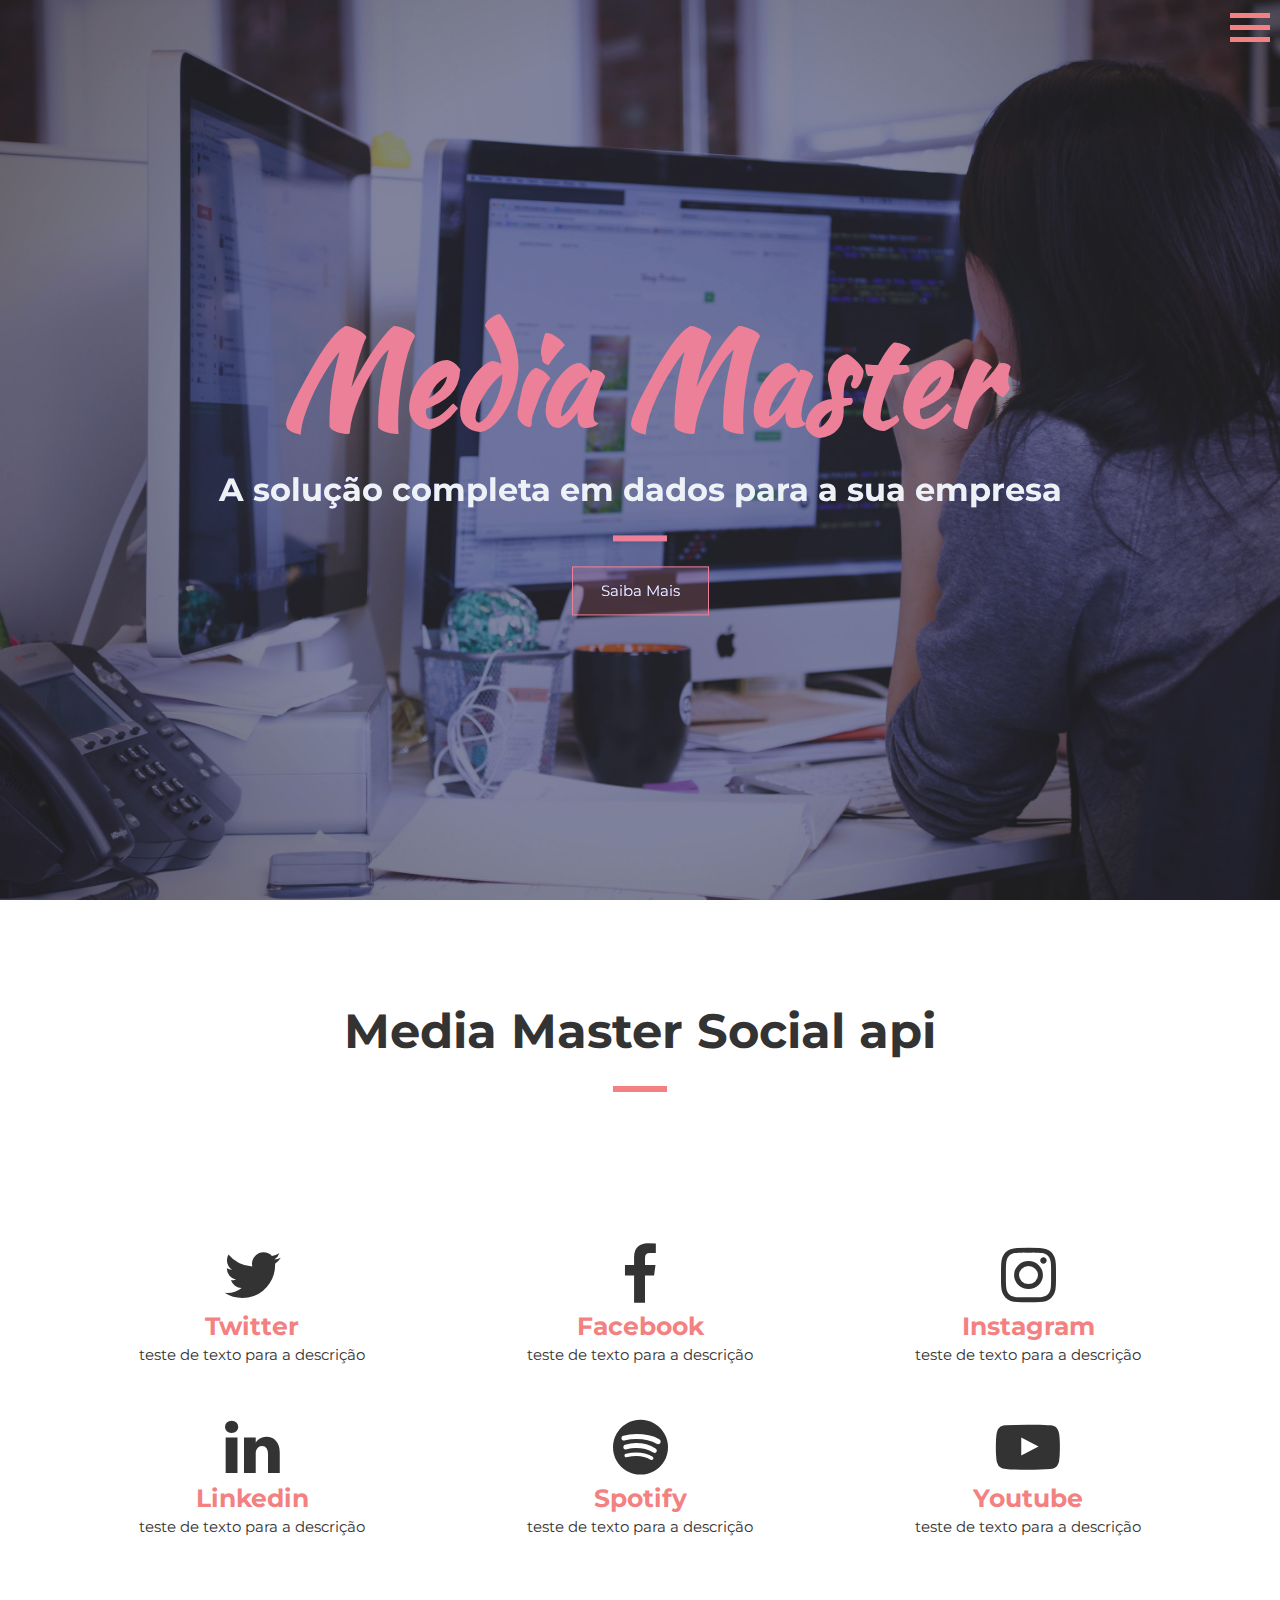
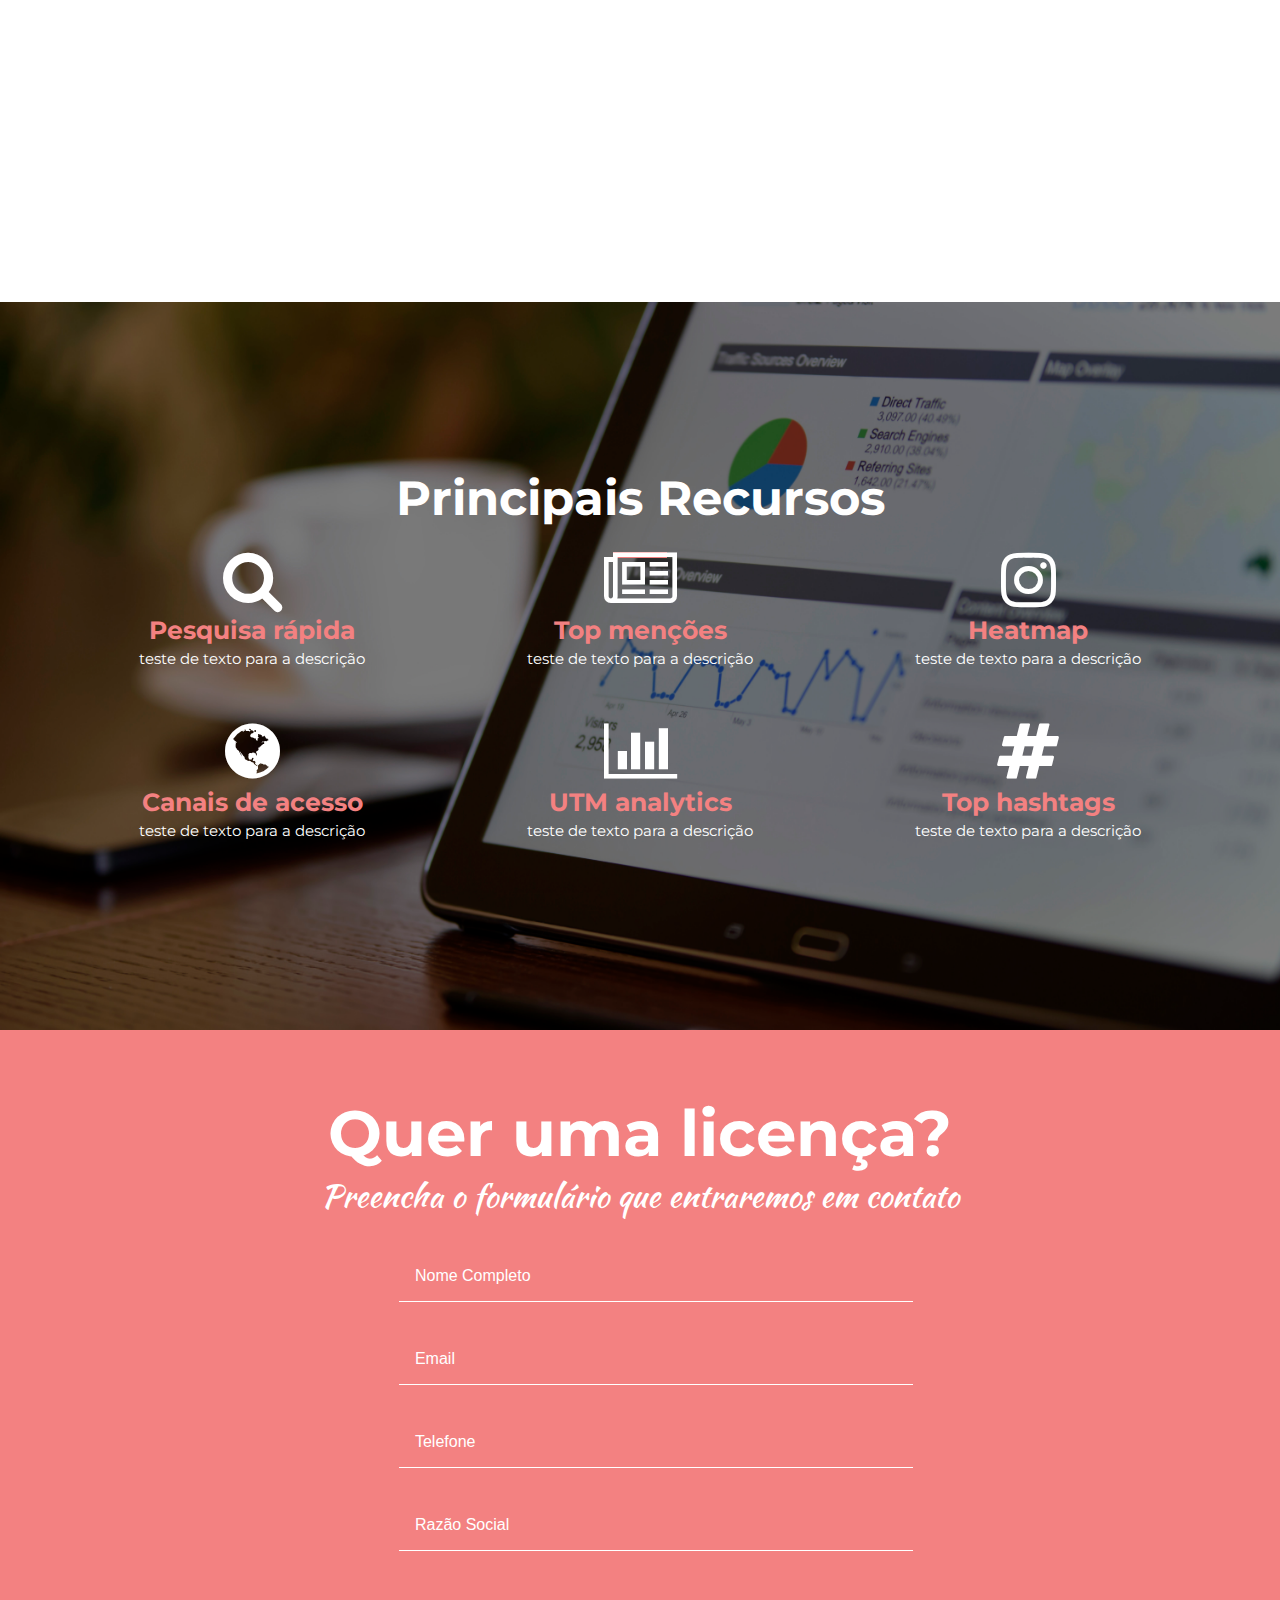
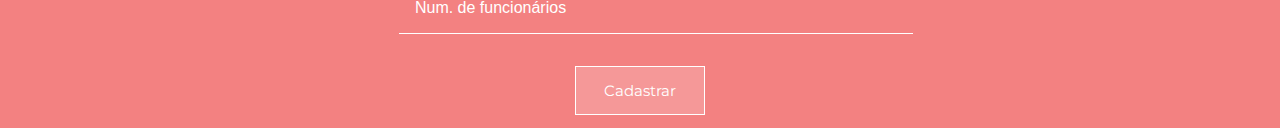
==== site/index.html @ e6040c15 "." ====
<!DOCTYPE html>
<html lang="pt">
<head>
  <meta charset="UTF-8">
  <meta name="viewport" content="width=device-width, initial-scale=1.0">
  <meta charset="utf8">
  <meta charset="utf-8">
  <meta http-equiv="X-UA-Compatible" content="IE=edge">
  <meta name="viewport" content="width=device-width, initial-scale=1, maximum-scale=1, user-scalable=no">
  <title>Dashboard PrograMind</title>
  <meta name="mobile-web-app-capable" content="yes">
  <meta name="apple-mobile-web-app-capable" content="yes">
  <link rel="stylesheet" href="css/imports.css">
  <script src="https://ajax.googleapis.com/ajax/libs/jquery/1.11.0/jquery.min.js"></script>
  <script src="js/parallax.js"></script>
  <script src="js/main.js"></script>

  <title>Media Master API</title>
</head>
<body>

  <div class="loading"></div>
  <div class="overlay">
    <section class="nav-links">
    <a href="#home"><span class="slide-center-out"><span>Home</span></span></span></a>
    <a href="#abt"><span class="slide-center-out"><span>Social api</span></span></a>
    <a href="#feat"><span class="slide-center-out"><span>Recursos</span></span></a>
    <a href="#contact"><span class="slide-center-out"><span>Obtenha uma licença</span></span></a>
    </section>
    <!--<a href="#"><span class="slide-center-out">Test</span></a>
    <a href="#"><span class="slide-center-out">Test</span></a>-->
  </div>
  <div class="navigation">
  	<div class="burger_deluxe">
    	<span class="burger_global top_bun"></span>
    	<span class="burger_global patty"></span>
    	<span class="burger_global bottom_bun"></span>
    </div>
  </div>


  <section id="home" class="header hudson">
    <section class="header-text">
      <h1>Media Master</h1>
      <h2>A solução completa em dados para a sua empresa</h2>
      <hr></hr>
      <a class="desce" href="#abt"><button type="button" class="btn-header">Saiba Mais</button></a>
    </section>
  </section>
  <section id="abt" class="about">
    <h1>Media Master Social api</h1>
    <hr></hr>
    <ul>
      <li>
        <i class="fa fa-4x fa-twitter " aria-hidden="true"></i>
        <p>Twitter </p>
        <small>teste de texto para a descrição</small>
      </li>

      <li>
        <i class="fa fa-4x  fa-facebook" aria-hidden="true"></i>
        <p>Facebook </p>
        <small>teste de texto para a descrição</small>
      </li>

      <li>
        <i class="fa fa-4x  fa-instagram" aria-hidden="true"></i>
        <p>Instagram </p>
        <small>teste de texto para a descrição</small>
      </li>

      <li>
        <i class="fa fa-4x  fa-linkedin" aria-hidden="true"></i>
        <p>Linkedin </p>
        <small>teste de texto para a descrição</small>
      </li>

      <li>
        <i class="fa fa-4x  fa-spotify" aria-hidden="true"></i>
        <p>Spotify </p>
        <small>teste de texto para a descrição</small>
      </li>

      <li>
        <i class="fa fa-4x  fa-youtube-play" aria-hidden="true"></i>
        <p>Youtube </p>
        <small>teste de texto para a descrição</small>
      </li>
    </ul>
  </section>
  <section id="feat" class="features">
    <h1>Principais Recursos</h1>
    <hr></hr>
    <ul>
      <li>
        <i class="fa fa-4x fa-search " aria-hidden="true"></i>
        <p>Pesquisa rápida </p>
        <small>teste de texto para a descrição</small>
      </li>

      <li>
        <i class="fa fa-4x  fa-newspaper-o" aria-hidden="true"></i>
        <p>Top menções </p>
        <small>teste de texto para a descrição</small>
      </li>

      <li>
        <i class="fa fa-4x  fa-instagram" aria-hidden="true"></i>
        <p>Heatmap </p>
        <small>teste de texto para a descrição</small>
      </li>

      <li>
        <i class="fa fa-4x  fa-globe" aria-hidden="true"></i>
        <p>Canais de acesso </p>
        <small>teste de texto para a descrição</small>
      </li>

      <li>
        <i class="fa fa-4x  fa-bar-chart" aria-hidden="true"></i>
        <p>UTM analytics </p>
        <small>teste de texto para a descrição</small>
      </li>

      <li>
        <i class="fa fa-4x fa-hashtag" aria-hidden="true"></i>
        <p>Top hashtags </p>
        <small>teste de texto para a descrição</small>
      </li>
    </ul>

  </section>
  <section id="contact" class="demo">
    <h1>Quer uma licença? </h1>
    <small>Preencha o formulário que entraremos em contato</small>
    <form class="form-contato">
       <div class="styled-input">
         <input type="text" required />
         <label>Nome Completo</label>
         <span></span>
       </div>

       <div class="styled-input">
         <input type="text" name="Nome" required />
         <label>Email</label>
         <span></span>
       </div>

       <div class="styled-input">
         <input type="tel" name="Telefone" required />
         <label>Telefone</label>
         <span></span>
       </div>


       <div class="styled-input">
         <input type="text" name="Razão Social" required />
         <label>Razão Social</label>
         <span></span>
       </div>

       <div class="styled-input">
         <input type="text" name="Razão Social" required />
         <label>Num. de funcionários</label>
         <span></span>
       </div>

       <button id="cadastra" type="submit">Cadastrar</button>

     </form>
  </section>

<script>
$('a[href*=#]').click(function(event){
    $('html, body').animate({
        scrollTop: $( $.attr(this, 'href') ).offset().top
    }, 1000);
    event.preventDefault();
});
</script>
</body>
</html>
---- site/css/imports.css ----
@import url("main.css");
@import url("media.css");
@import url("https://maxcdn.bootstrapcdn.com/font-awesome/4.6.3/css/font-awesome.min.css") ;
@import url("typography.css");
@import url("cssgram.min.css");




/*fonts*/
@import url("https://fonts.googleapis.com/css?family=Kaushan+Script");
@import url("https://fonts.googleapis.com/css?family=Montserrat:400,700");
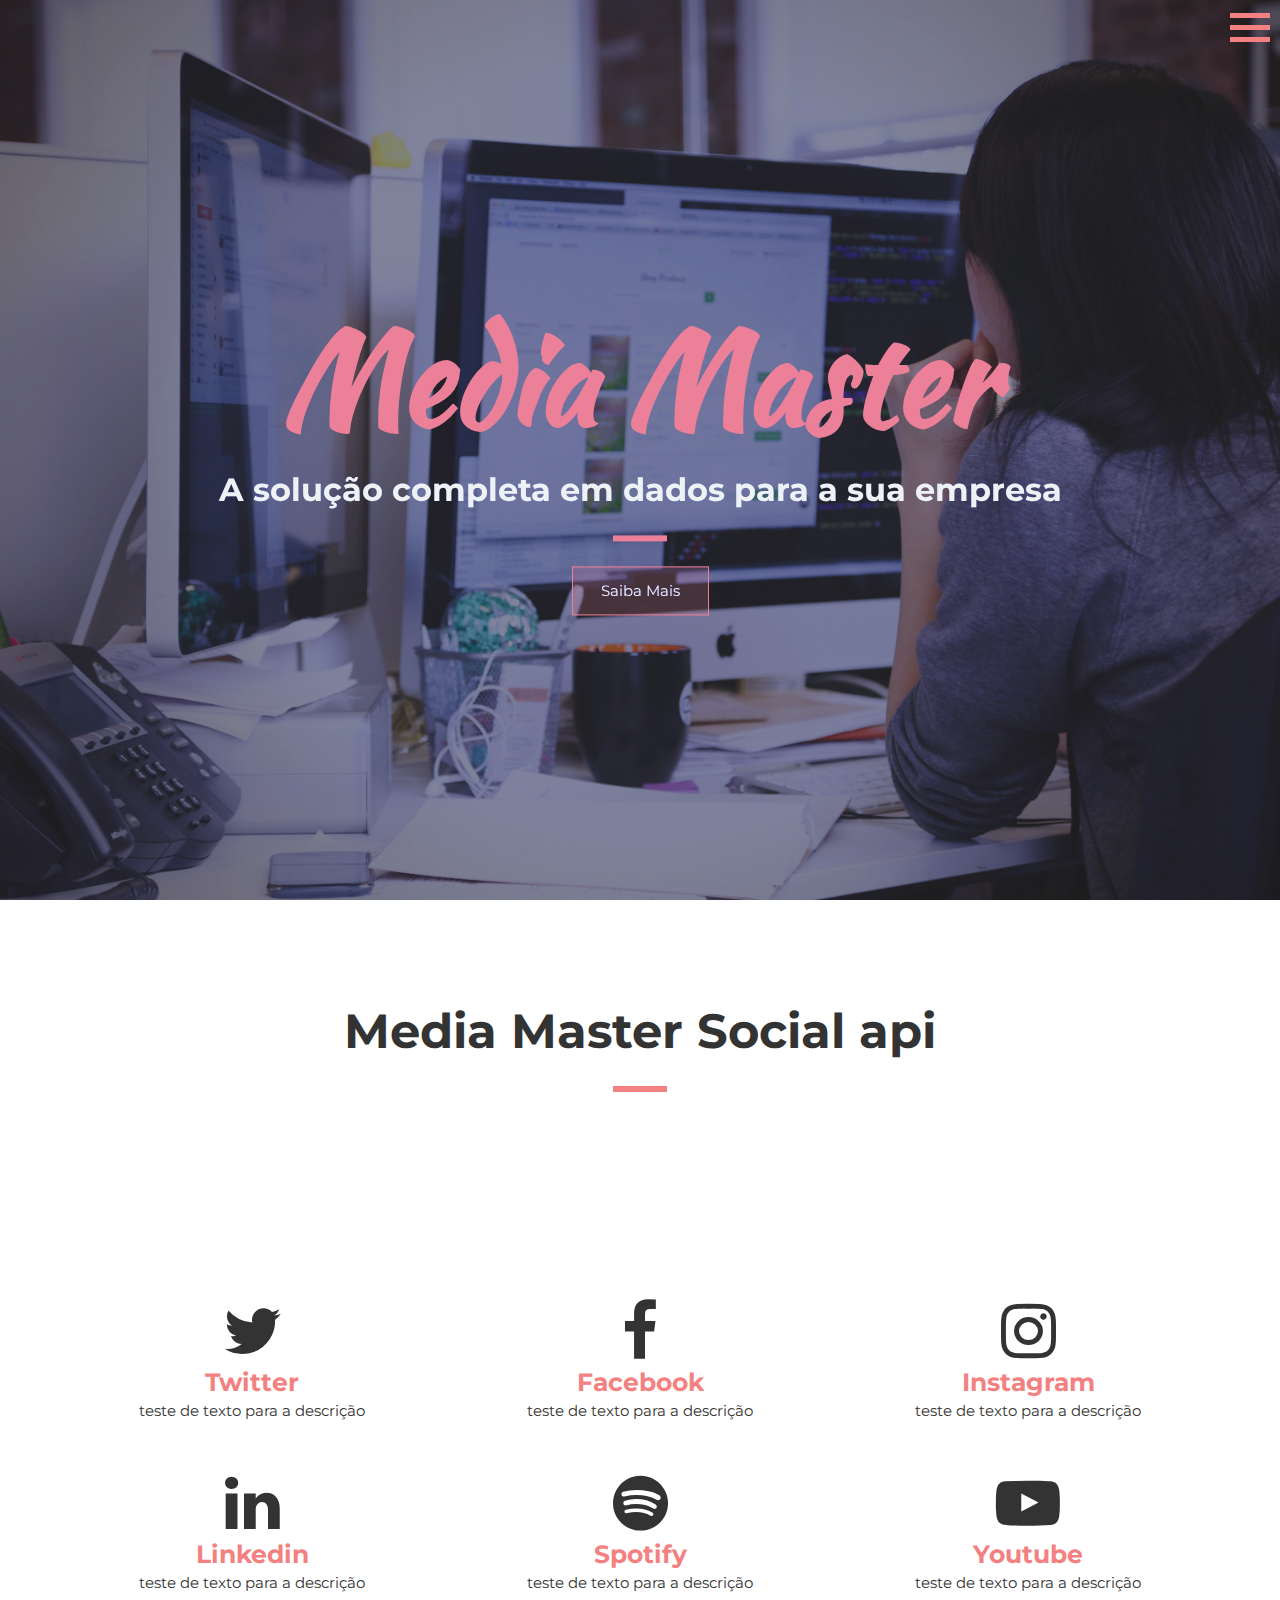
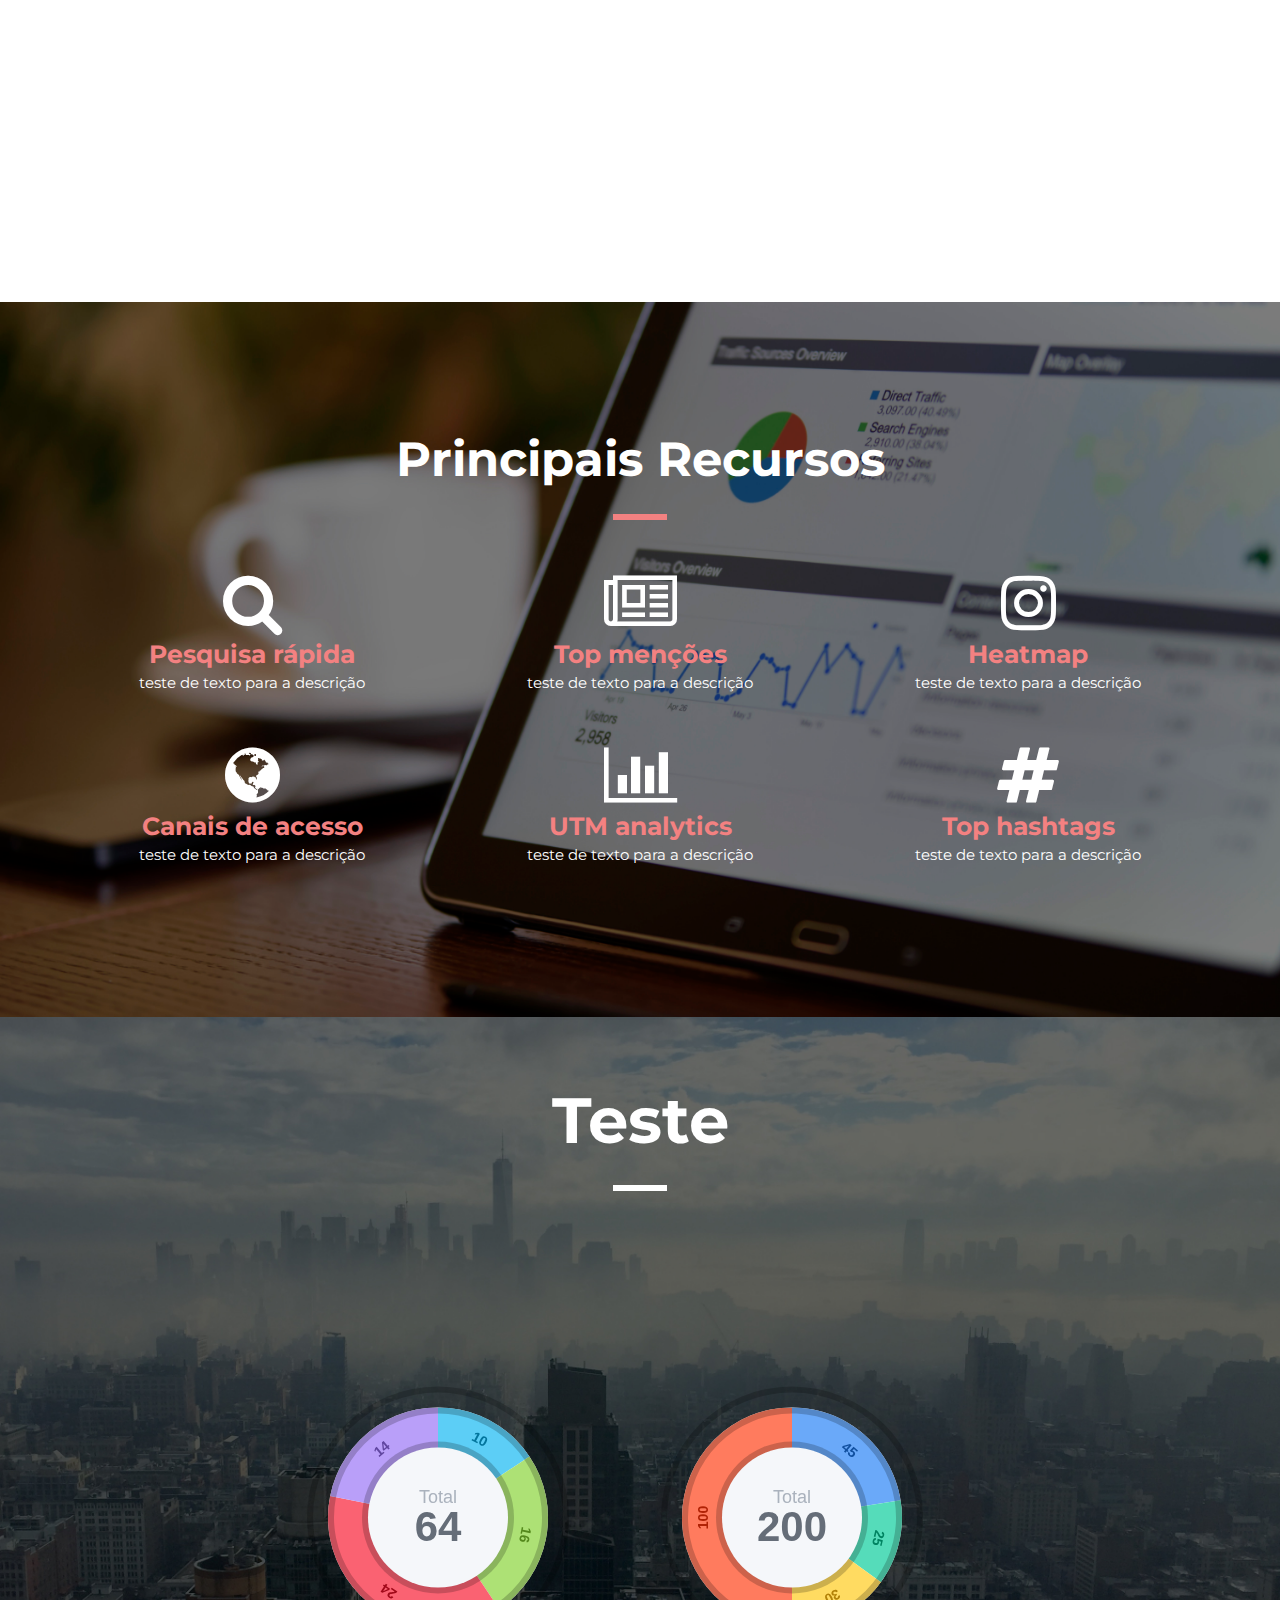
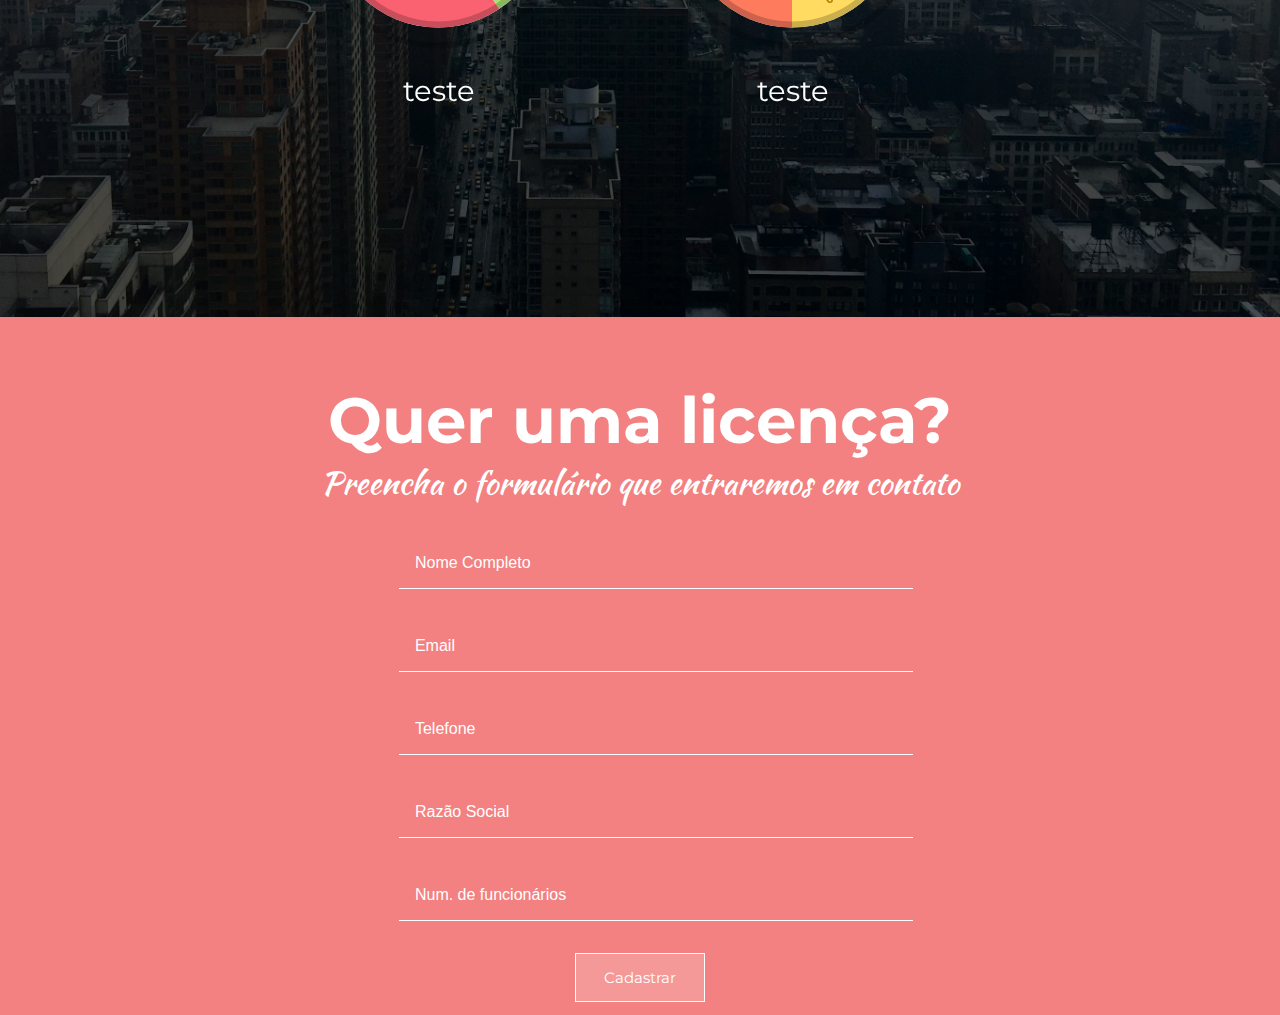
==== commit 2c6c41b3: "." ====
--- a/site/index.html
+++ b/site/index.html
@@ -12,8 +12,13 @@
   <meta name="apple-mobile-web-app-capable" content="yes">
   <link rel="stylesheet" href="css/imports.css">
   <script src="https://ajax.googleapis.com/ajax/libs/jquery/1.11.0/jquery.min.js"></script>
+  <script src="http://lab.westilian.com/westilo-admin/full-width-fluid-layout/js/lib/chart/flot/jquery.flot.min.js"></script>
+  <script src="http://lab.westilian.com/westilo-admin/full-width-fluid-layout/js/lib/chart/flot/jquery.flot.resize.min.js"></script>
+  <script src="http://lab.westilian.com/westilo-admin/full-width-fluid-layout/js/lib/chart/flot/jquery.flot.spline.js"></script>
+  <script src="http://lab.westilian.com/westilo-admin/full-width-fluid-layout/js/lib/chart/flot/jquery.flot.tooltip.min.js"></script>
   <script src="js/parallax.js"></script>
   <script src="js/main.js"></script>
+  <script src="js/owl.carousel.js"></script>
 
   <title>Media Master API</title>
 </head>
@@ -22,19 +27,19 @@
   <div class="loading"></div>
   <div class="overlay">
     <section class="nav-links">
-    <a href="#home"><span class="slide-center-out"><span>Home</span></span></span></a>
-    <a href="#abt"><span class="slide-center-out"><span>Social api</span></span></a>
-    <a href="#feat"><span class="slide-center-out"><span>Recursos</span></span></a>
-    <a href="#contact"><span class="slide-center-out"><span>Obtenha uma licença</span></span></a>
+      <a href="#home"><span class="slide-center-out"><span>Home</span></span></span></a>
+      <a href="#abt"><span class="slide-center-out"><span>Social api</span></span></a>
+      <a href="#feat"><span class="slide-center-out"><span>Recursos</span></span></a>
+      <a href="#contact"><span class="slide-center-out"><span>Obtenha uma licença</span></span></a>
     </section>
     <!--<a href="#"><span class="slide-center-out">Test</span></a>
     <a href="#"><span class="slide-center-out">Test</span></a>-->
   </div>
   <div class="navigation">
-  	<div class="burger_deluxe">
-    	<span class="burger_global top_bun"></span>
-    	<span class="burger_global patty"></span>
-    	<span class="burger_global bottom_bun"></span>
+    <div class="burger_deluxe">
+      <span class="burger_global top_bun"></span>
+      <span class="burger_global patty"></span>
+      <span class="burger_global bottom_bun"></span>
     </div>
   </div>
 
@@ -130,52 +135,109 @@
     </ul>
 
   </section>
-  <section id="contact" class="demo">
-    <h1>Quer uma licença? </h1>
-    <small>Preencha o formulário que entraremos em contato</small>
-    <form class="form-contato">
-       <div class="styled-input">
-         <input type="text" required />
-         <label>Nome Completo</label>
-         <span></span>
-       </div>
-
-       <div class="styled-input">
-         <input type="text" name="Nome" required />
-         <label>Email</label>
-         <span></span>
-       </div>
-
-       <div class="styled-input">
-         <input type="tel" name="Telefone" required />
-         <label>Telefone</label>
-         <span></span>
-       </div>
-
-
-       <div class="styled-input">
-         <input type="text" name="Razão Social" required />
-         <label>Razão Social</label>
-         <span></span>
-       </div>
-
-       <div class="styled-input">
-         <input type="text" name="Razão Social" required />
-         <label>Num. de funcionários</label>
-         <span></span>
-       </div>
-
-       <button id="cadastra" type="submit">Cadastrar</button>
-
-     </form>
-  </section>
+
+
+  <section class="example">
+
+
+    <div id="owl-demo" class="owl-carousel owl-theme">
+
+      <div class="item img teste01">
+        <h1>Teste</h1>
+        <hr></hr>
+        <section class="row">
+          <div class="column">
+            <div class="donut-chart" data-donut-chart="1"></div>
+            <p class="desc-graph">teste</p>
+          </div>
+          <div class="column">
+            <div class="donut-chart" data-donut-chart="2"></div>
+            <p class="desc-graph">teste</p>
+          </div>
+        </section>
+      </div>
+
+      <div class="item img teste02">
+        <div class="box">
+          <header><h2>Responsive Flot</h2>
+            <hr></hr>
+          </header>
+          <div id="spline-chart"></div>
+        </div>
+      </div>
+
+
+
+
+    <div class="item img teste03">
+      <h1>Teste</h1>
+      <hr></hr>
+      <ul class="graphs stats-container centered biggie">
+        <li class="animated" data-provide="circular" data-fill-color="#f38181" data-percent="true" data-initial-value="95" data-max-value="100" data-label="Graduate Assistant" data-title="Teste" data-dates="Atualizado há 10 minutos" style="width: 272px; height: 272px;"></li>
+      </ul>
+
+    </div>
+
+  </div>
+    </div>
+</section>
+
+
+
+
+
+
+
+
+
+
+<section id="contact" class="demo">
+  <h1>Quer uma licença? </h1>
+  <small>Preencha o formulário que entraremos em contato</small>
+  <form class="form-contato">
+    <div class="styled-input">
+      <input type="text" required />
+      <label>Nome Completo</label>
+      <span></span>
+    </div>
+
+    <div class="styled-input">
+      <input type="text" name="Nome" required />
+      <label>Email</label>
+      <span></span>
+    </div>
+
+    <div class="styled-input">
+      <input type="tel" name="Telefone" required />
+      <label>Telefone</label>
+      <span></span>
+    </div>
+
+
+    <div class="styled-input">
+      <input type="text" name="Razão Social" required />
+      <label>Razão Social</label>
+      <span></span>
+    </div>
+
+    <div class="styled-input">
+      <input type="text" name="Razão Social" required />
+      <label>Num. de funcionários</label>
+      <span></span>
+    </div>
+
+    <button id="cadastra" type="submit">Cadastrar</button>
+
+  </form>
+</section>
+
 
 <script>
 $('a[href*=#]').click(function(event){
-    $('html, body').animate({
-        scrollTop: $( $.attr(this, 'href') ).offset().top
-    }, 1000);
-    event.preventDefault();
+  $('html, body').animate({
+    scrollTop: $( $.attr(this, 'href') ).offset().top
+  }, 1000);
+  event.preventDefault();
 });
 </script>
 </body>
--- a/site/css/imports.css
+++ b/site/css/imports.css
@@ -3,6 +3,8 @@
 @import url("https://maxcdn.bootstrapcdn.com/font-awesome/4.6.3/css/font-awesome.min.css") ;
 @import url("typography.css");
 @import url("cssgram.min.css");
+@import url("owl.theme.css");
+@import url("owl.carousel.css");
 
 
 
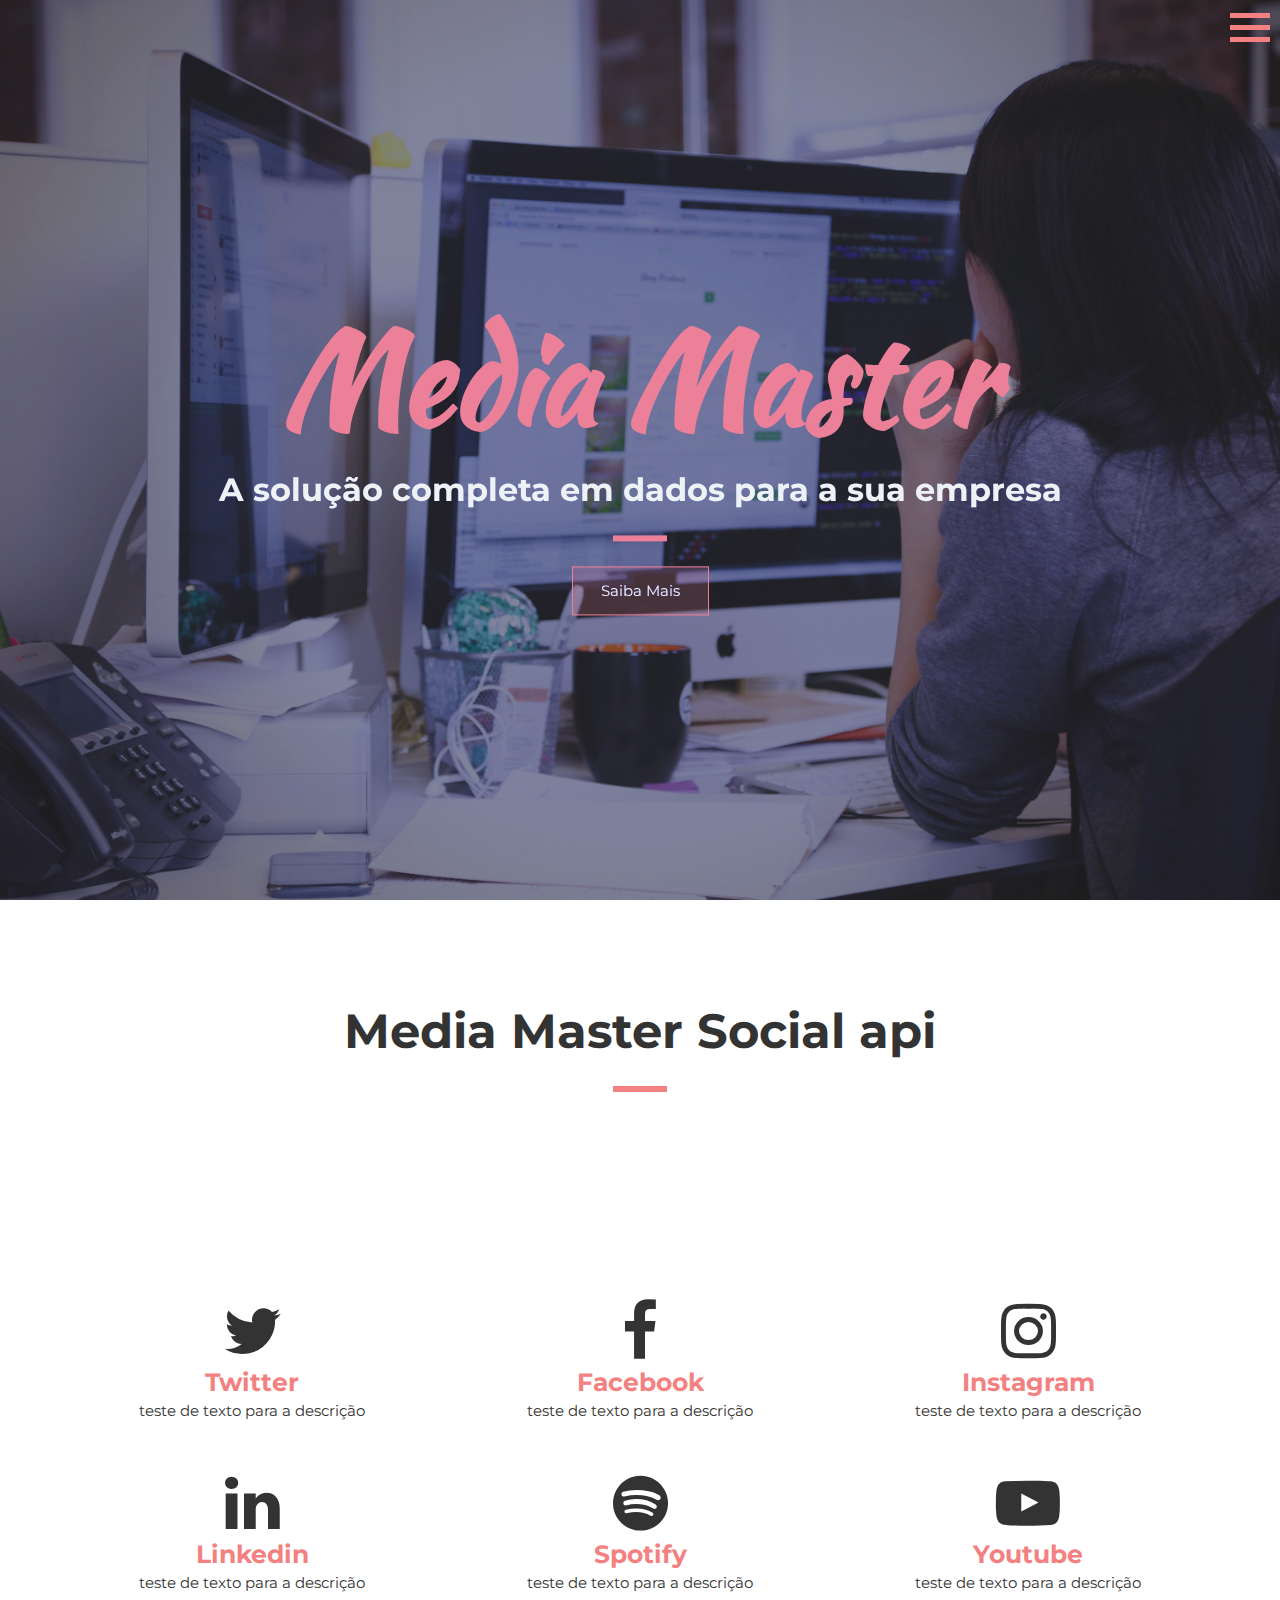
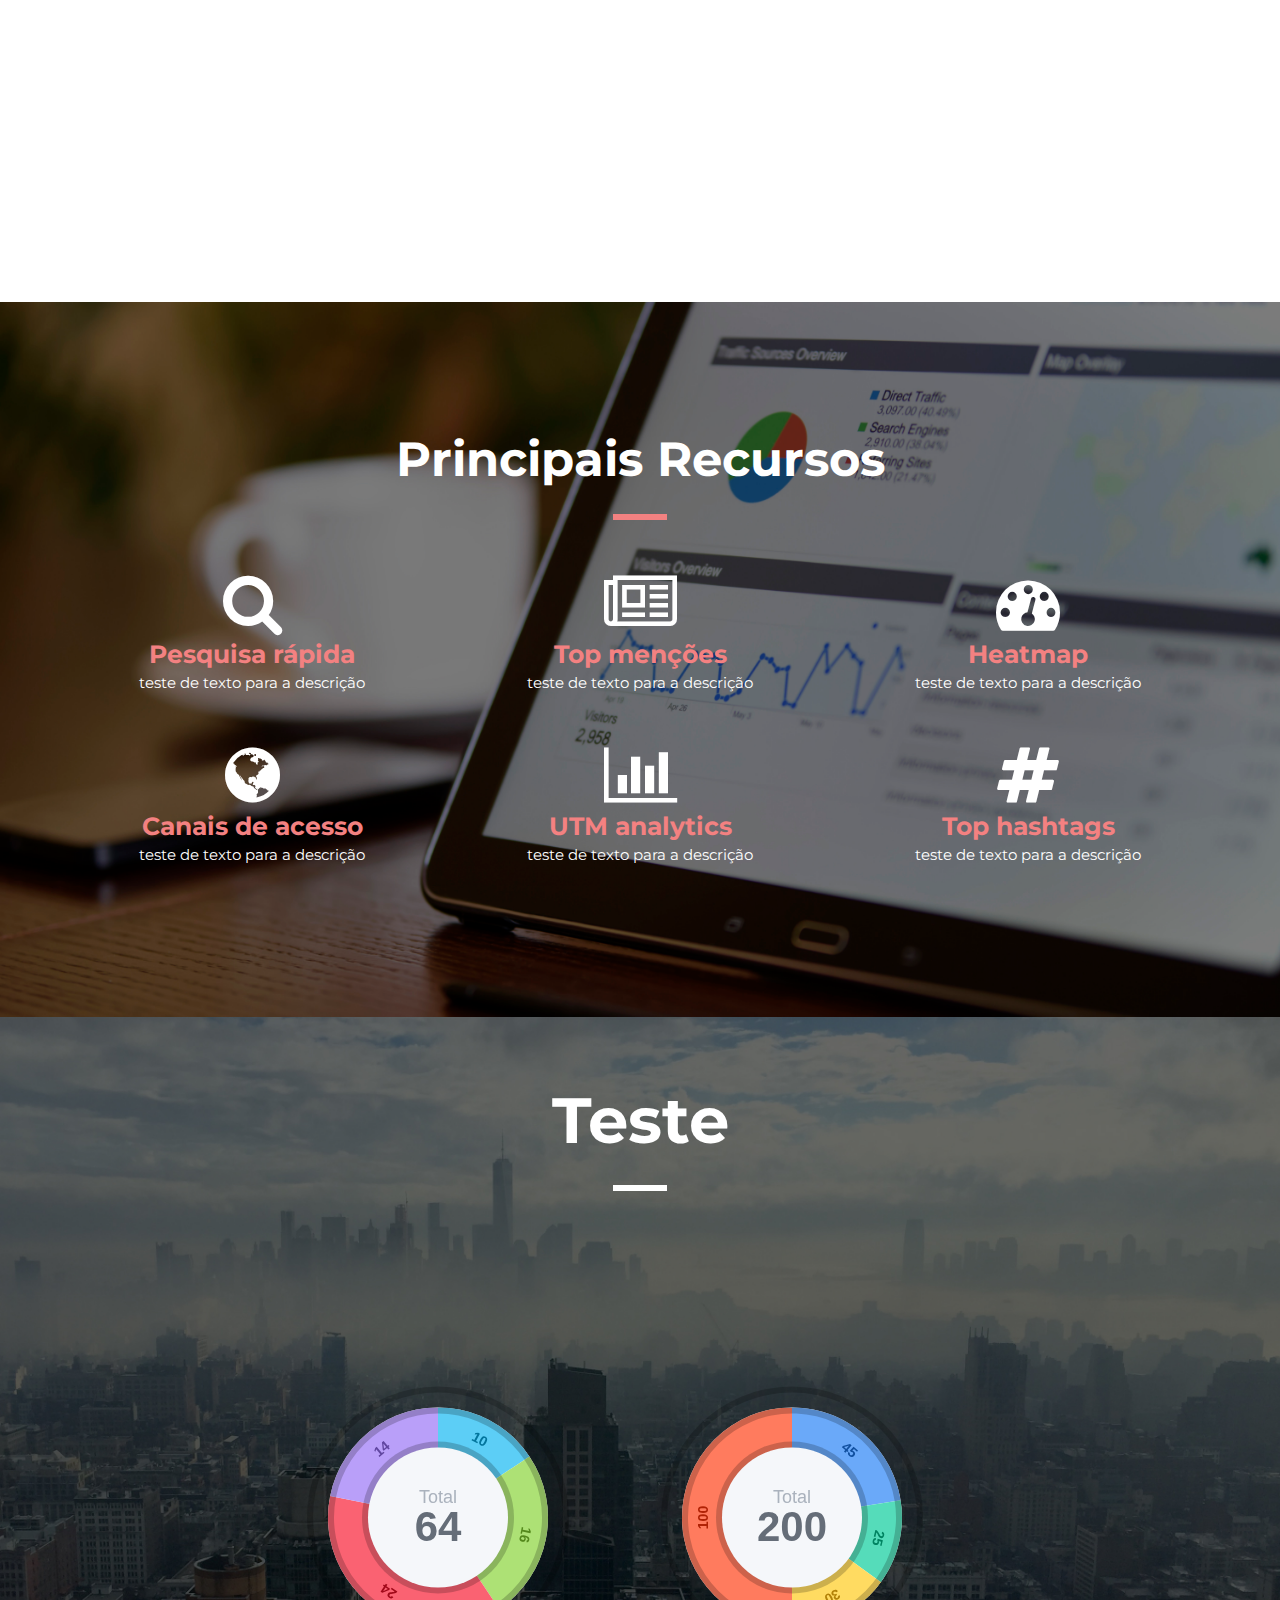
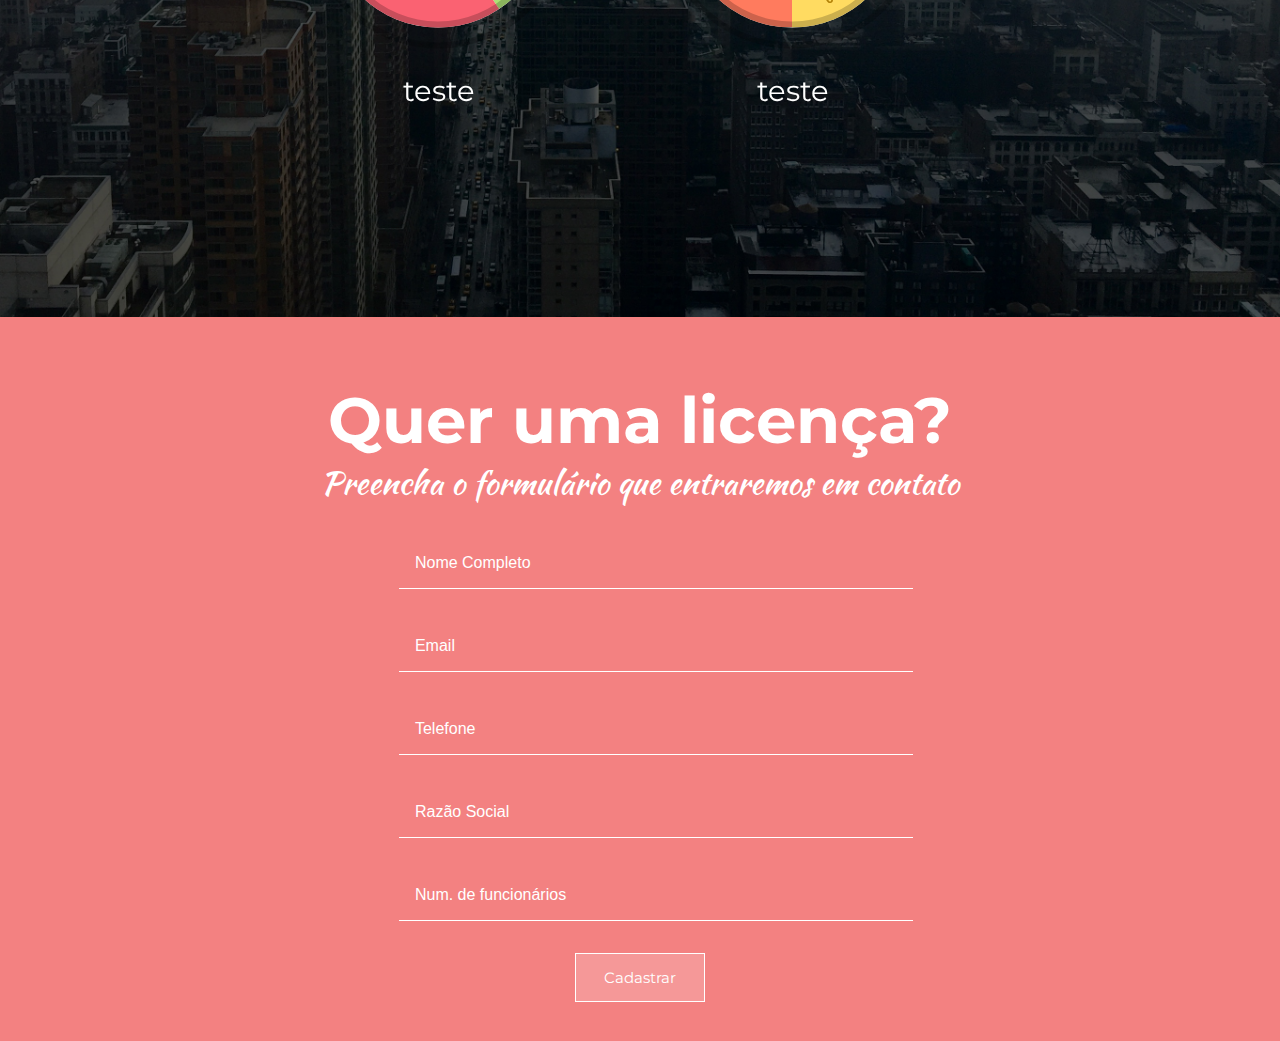
==== commit 1bbbd035: "." ====
--- a/site/index.html
+++ b/site/index.html
@@ -7,7 +7,7 @@
   <meta charset="utf-8">
   <meta http-equiv="X-UA-Compatible" content="IE=edge">
   <meta name="viewport" content="width=device-width, initial-scale=1, maximum-scale=1, user-scalable=no">
-  <title>Dashboard PrograMind</title>
+  <title>Media Master api</title>
   <meta name="mobile-web-app-capable" content="yes">
   <meta name="apple-mobile-web-app-capable" content="yes">
   <link rel="stylesheet" href="css/imports.css">
@@ -110,7 +110,7 @@
       </li>
 
       <li>
-        <i class="fa fa-4x  fa-instagram" aria-hidden="true"></i>
+        <i class="fa fa-4x fa-tachometer" aria-hidden="true"></i>
         <p>Heatmap </p>
         <small>teste de texto para a descrição</small>
       </li>
